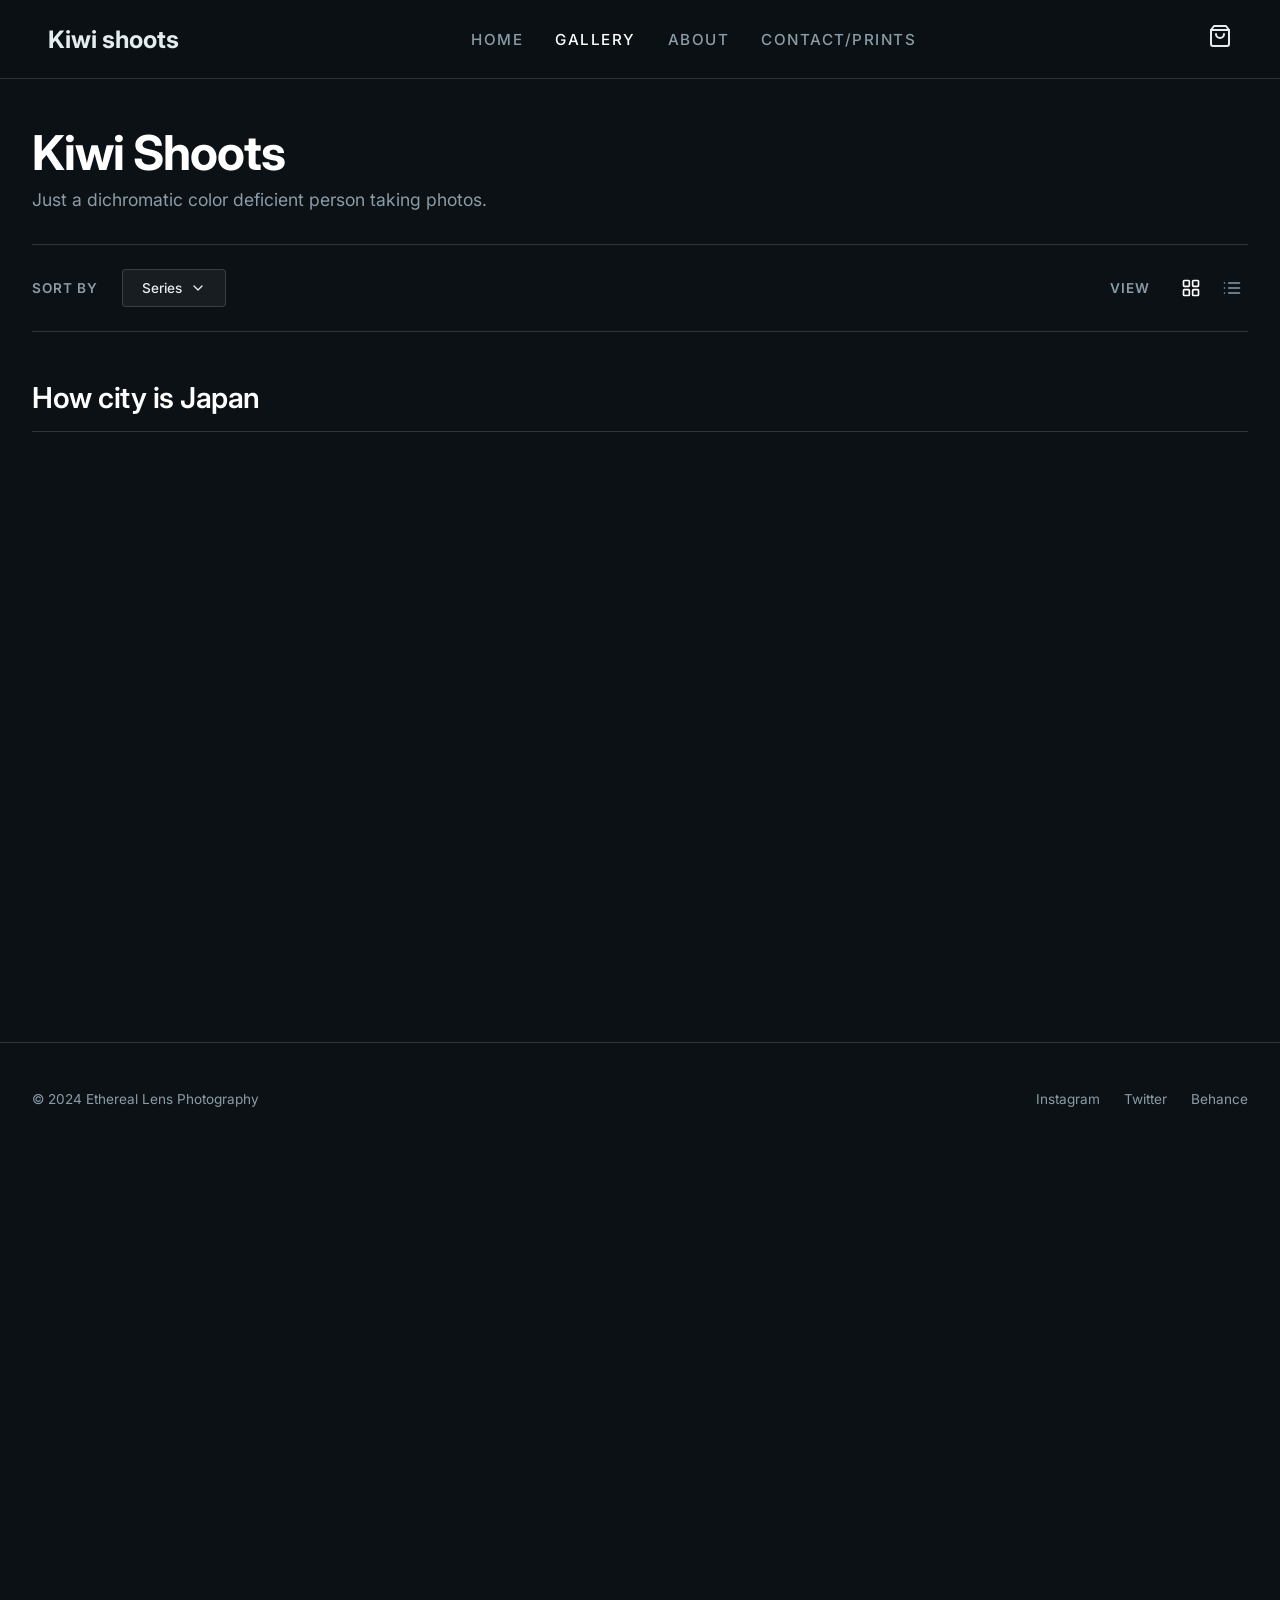
==== gallery.html @ 1f7233e6 "added gallery view" ====
<!DOCTYPE html>
<html lang="en">

<head>
    <meta charset="UTF-8">
    <meta name="viewport" content="width=device-width, initial-scale=1.0">
    <title>Gallery - Ethereal Lens</title>
    <meta name="description" content="A curated exploration of light, shadow, and the silent narratives found within the natural and built world.">
    <link rel="preconnect" href="https://fonts.googleapis.com">
    <link rel="preconnect" href="https://fonts.gstatic.com" crossorigin>
    <link href="https://fonts.googleapis.com/css2?family=Caveat:wght@400;600;700&family=Permanent+Marker&family=Inter:wght@300;400;500;600;700&display=swap" rel="stylesheet">
    <link rel="stylesheet" href="style.css">
    <link rel="stylesheet" href="gallery.css">
</head>

<body>
    <nav id="navbar">
        <div class="logo">Kiwi shoots</div>
        <div class="nav-links">
            <a href="index.html">Home</a>
            <a href="gallery.html" class="active">Gallery</a>
            <a href="#">About</a>
            <a href="#">Contact/Prints</a>
        </div>
        <div class="nav-icons">
            <svg id="bag-icon" xmlns="http://www.w3.org/2000/svg" width="24" height="24" fill="none"
                stroke="currentColor" stroke-width="2" stroke-linecap="round" stroke-linejoin="round">
                <path d="M6 2L3 6v14a2 2 0 0 0 2 2h14a2 2 0 0 0 2-2V6l-3-4z"></path>
                <line x1="3" y1="6" x2="21" y2="6"></line>
                <path d="M16 10a4 4 0 0 1-8 0"></path>
            </svg>
        </div>
    </nav>

    <main class="gallery-page-container">
        <header class="gallery-header">
            <h1 class="gallery-title">Kiwi Shoots</h1>
            <p class="gallery-subtitle">Just a dichromatic color deficient person taking photos.</p>
        </header>

        <div class="gallery-controls">
            <div class="control-group sort-group">
                <span class="control-label">SORT BY</span>
                <div class="control-dropdowns">
                    <button class="dropdown-btn" id="sort-btn">Series <svg xmlns="http://www.w3.org/2000/svg" width="16" height="16" viewBox="0 0 24 24" fill="none" stroke="currentColor" stroke-width="2" stroke-linecap="round" stroke-linejoin="round"><path d="m6 9 6 6 6-6"/></svg></button>
                </div>
            </div>
            
            <div class="control-group view-group">
                <span class="control-label">VIEW</span>
                <div class="view-toggles">
                    <button class="view-btn active" title="Justified Grid">
                        <svg xmlns="http://www.w3.org/2000/svg" width="20" height="20" viewBox="0 0 24 24" fill="none" stroke="currentColor" stroke-width="2" stroke-linecap="round" stroke-linejoin="round"><rect width="7" height="7" x="3" y="3" rx="1"/><rect width="7" height="7" x="14" y="3" rx="1"/><rect width="7" height="7" x="14" y="14" rx="1"/><rect width="7" height="7" x="3" y="14" rx="1"/></svg>
                    </button>
                    <button class="view-btn" title="List">
                        <svg xmlns="http://www.w3.org/2000/svg" width="20" height="20" viewBox="0 0 24 24" fill="none" stroke="currentColor" stroke-width="2" stroke-linecap="round" stroke-linejoin="round"><line x1="8" x2="21" y1="6" y2="6"/><line x1="8" x2="21" y1="12" y2="12"/><line x1="8" x2="21" y1="18" y2="18"/><line x1="3" x2="3.01" y1="6" y2="6"/><line x1="3" x2="3.01" y1="12" y2="12"/><line x1="3" x2="3.01" y1="18" y2="18"/></svg>
                    </button>
                </div>
            </div>
        </div>

        <section id="gallery-grid" class="justified-grid">
            <!-- Images will be dynamically injected here via gallery.js -->
        </section>

        <div id="scroll-sentinel" style="height: 100px; margin-top: 2rem;"></div>
    </main>

    <footer class="gallery-footer">
        <div class="footer-left">
            &copy; 2024 Ethereal Lens Photography
        </div>
        <div class="footer-right">
            <a href="#">Instagram</a>
            <a href="#">Twitter</a>
            <a href="#">Behance</a>
        </div>
    </footer>

    <script src="gallery.js"></script>
</body>

</html>
---- style.css ----
:root {
    --bg-color: #0b1115;
    --text-color: #e5ecef;
    --nav-bg: rgba(20, 25, 30, 0.7);
    --widget-bg: rgba(25, 35, 45, 0.6);
    --border-color: rgba(255, 255, 255, 0.1);
    --widget-margin-x: 0px;
    --widget-margin-y: 0px;
    --widget-scale: 1;
}

* {
    margin: 0;
    padding: 0;
    box-sizing: border-box;
}

body {
    background-color: var(--bg-color);
    color: var(--text-color);
    font-family: 'Caveat', cursive;
    overflow: hidden;
    font-size: 1.5rem;
}

/* Background image system */
#bg-container {
    position: absolute;
    top: 0;
    left: 0;
    width: 100vw;
    height: 100vh;
    z-index: -1;
    background: #000;
}

.bg-image {
    position: absolute;
    top: 0;
    left: 0;
    width: 100%;
    height: 100%;
    object-fit: cover;
    opacity: 0;
    transition: opacity 2s ease-in-out;
    pointer-events: none;
    z-index: -2;
}

.bg-image.active {
    opacity: 1;
    pointer-events: auto;
    z-index: -1;
}

/* Nav Bar */
#navbar {
    display: flex;
    justify-content: space-between;
    align-items: center;
    padding: 1.5rem 3rem;
    background: var(--nav-bg);
    backdrop-filter: blur(12px);
    -webkit-backdrop-filter: blur(12px);
    border-bottom: 1px solid var(--border-color);
    position: fixed;
    top: 0;
    left: 0;
    width: 100%;
    z-index: 100;
    transition: transform 0.4s ease-out, opacity 0.4s ease-out;
}

#navbar.hidden {
    transform: translateY(-100%);
    opacity: 0;
}

.logo {
    font-family: 'Permanent Marker', cursive;
    font-size: 2.2rem;
    letter-spacing: 2px;
}

.nav-links {
    display: flex;
    gap: 2rem;
}

.nav-links a {
    color: var(--text-color);
    text-decoration: none;
    font-size: 1.8rem;
    letter-spacing: 1.5px;
    transition: color 0.3s;
}

.nav-links a:hover {
    color: #ffffff;
    text-shadow: 0 0 10px rgba(255,255,255,0.5);
}

/* Widget */
#widget, .ghost-widget {
    position: absolute;
    display: flex;
    align-items: center;
    background: var(--widget-bg);
    backdrop-filter: blur(20px);
    -webkit-backdrop-filter: blur(20px);
    border-radius: 12px;
    padding: 1.5rem 2rem;
    border: 1px solid var(--border-color);
    box-shadow: 0 8px 32px rgba(0, 0, 0, 0.4);
    z-index: 50;
    transition: transform 0.3s cubic-bezier(0.2, 0, 0.2, 1), box-shadow 0.3s;
    transform: scale(var(--widget-scale));
    opacity: 1;
}

.ghost-widget {
    transition: opacity 2s ease-in-out;
    pointer-events: none;
    z-index: 49;
}

#widget.anim-fade-in {
    animation: widgetFadeIn 2s ease-in-out;
}

@keyframes widgetFadeIn {
    0% { opacity: 0; }
    100% { opacity: 1; }
}

#widget:hover {
    transform: scale(var(--widget-scale)) translateY(-5px);
    box-shadow: 0 12px 40px rgba(0, 0, 0, 0.6);
}

.time-container {
    display: flex;
    flex-direction: column;
}

#clock {
    font-family: 'Permanent Marker', cursive;
    font-size: 4.5rem;
    line-height: 1;
    margin-bottom: 0.2rem;
    text-shadow: 2px 2px 4px rgba(0,0,0,0.5);
}

#location-text {
    display: flex;
    align-items: center;
    gap: 0.5rem;
    font-size: 1.5rem;
    opacity: 0.9;
    letter-spacing: 1px;
}

.divider {
    width: 1px;
    height: 70px;
    background-color: var(--border-color);
    margin: 0 2rem;
}

.weather-container {
    display: flex;
    align-items: center;
    gap: 1rem;
}

.weather-info {
    display: flex;
    flex-direction: column;
}

#weather-temp {
    font-family: 'Permanent Marker', cursive;
    font-size: 2rem;
}

#weather-desc {
    font-size: 1.5rem;
    opacity: 0.8;
}

/* Photo Info */
#photo-info {
    position: absolute;
    top: 6.5rem;
    left: 3rem;
    letter-spacing: 2px;
    font-size: 1.1rem;
    font-weight: 600;
    white-space: nowrap;
    z-index: 50;
    transition: transform 0.4s ease-out, color 0.8s ease-in-out;
}

#photo-info.nav-hidden {
    transform: translateY(-3.5rem);
}



/* Dynamic Positioning Classes for Widget */
.corner-bottom-left { bottom: calc(var(--widget-margin-y) - 1.5rem); left: calc(var(--widget-margin-x) - 1.5rem); top: auto; right: auto; }
.corner-bottom-right { bottom: calc(var(--widget-margin-y) - 1.5rem); right: calc(var(--widget-margin-x) - 1.5rem); top: auto; left: auto; }
.corner-top-left { top: calc(var(--widget-margin-y) - 1.5rem); left: calc(var(--widget-margin-x) - 1.5rem); bottom: auto; right: auto; margin-top: 5rem; }
.corner-top-right { top: calc(var(--widget-margin-y) - 1.5rem); right: calc(var(--widget-margin-x) - 1.5rem); bottom: auto; left: auto; margin-top: 5rem; }
---- gallery.css ----
/* Gallery Page Styles */

:root {
    --gallery-bg: #0b1115;
    --gallery-text: #e5ecef;
    --gallery-muted: #8b9ca7;
    --gallery-accent: #ffffff;
    --gallery-border: rgba(255, 255, 255, 0.15);
    --font-heading: 'Inter', sans-serif;
    --font-body: 'Inter', sans-serif;
}

body {
    background-color: var(--gallery-bg);
    color: var(--gallery-text);
    font-family: var(--font-body);
    overflow-y: auto;
    overflow-x: hidden;
    margin: 0;
}

/* Nav adjustments for Gallery page */
#navbar {
    position: sticky;
    top: 0;
    transition: transform 0.4s ease-out, background-color 0.4s ease-out;
    background: rgba(11, 17, 21, 0.9);
    border-bottom: 1px solid var(--gallery-border);
}

.logo {
    font-family: var(--font-heading);
    font-weight: 700;
    font-size: 1.5rem;
    letter-spacing: 0px;
}

.nav-links {
    font-family: var(--font-heading);
    font-weight: 500;
    font-size: 0.95rem;
    letter-spacing: 1px;
    text-transform: uppercase;
}

.nav-links a {
    color: var(--gallery-muted);
    font-size: 0.95rem;
}

.nav-links a:hover,
.nav-links a.active {
    color: var(--gallery-accent);
    text-shadow: none;
}

/* Page Layout */
.gallery-page-container {
    max-width: 1400px;
    margin: 0 auto;
    padding: 3rem 2rem 2rem;
}

/* Header */
.gallery-header {
    margin-bottom: 2rem;
    max-width: 800px;
}

.gallery-title {
    font-family: var(--font-heading);
    font-weight: 700;
    font-size: 3rem;
    line-height: 1.1;
    margin-bottom: 0.5rem;
    letter-spacing: -1px;
    color: var(--gallery-accent);
}

.gallery-subtitle {
    font-size: 1.1rem;
    line-height: 1.4;
    color: var(--gallery-muted);
    font-weight: 400;
}

/* Controls */
.gallery-controls {
    display: flex;
    justify-content: space-between;
    align-items: center;
    border-top: 1px solid var(--gallery-border);
    border-bottom: 1px solid var(--gallery-border);
    padding: 1.5rem 0;
    margin-bottom: 3rem;
    font-size: 0.85rem;
    text-transform: uppercase;
    font-weight: 600;
    letter-spacing: 1px;
}

.control-group {
    display: flex;
    align-items: center;
    gap: 1.5rem;
}

.control-label {
    color: var(--gallery-muted);
}

.control-dropdowns {
    display: flex;
    gap: 1rem;
}

.dropdown-btn {
    background: rgba(255,255,255,0.05);
    border: 1px solid var(--gallery-border);
    color: var(--gallery-text);
    padding: 0.6rem 1.2rem;
    border-radius: 4px;
    cursor: pointer;
    font-family: var(--font-heading);
    font-size: 0.85rem;
    font-weight: 500;
    display: flex;
    align-items: center;
    gap: 0.5rem;
    transition: background 0.2s, border-color 0.2s;
}

.dropdown-btn:hover {
    background: rgba(255,255,255,0.1);
    border-color: rgba(255,255,255,0.3);
}

.view-toggles {
    display: flex;
    gap: 0.5rem;
}

.view-btn {
    background: transparent;
    border: none;
    color: var(--gallery-muted);
    cursor: pointer;
    padding: 0.4rem;
    border-radius: 4px;
    transition: color 0.2s, background 0.2s;
    display: flex;
}

.view-btn:hover {
    color: var(--gallery-accent);
    background: rgba(255,255,255,0.05);
}

.view-btn.active {
    color: var(--gallery-accent);
}

/* Series Grouping */
.series-section {
    margin-bottom: 6rem; /* The gap between series */
}

.series-header {
    margin-bottom: 2rem;
    border-bottom: 1px solid var(--gallery-border);
    padding-bottom: 1rem;
}

.series-name {
    font-family: var(--font-heading);
    font-size: 1.8rem;
    font-weight: 600;
    letter-spacing: -0.5px;
    color: var(--gallery-accent);
    text-transform: none;
}

.justified-grid {
    display: flex;
    flex-wrap: wrap;
    gap: 12px;
    justify-content: center;
}

.grid-item {
    position: relative;
    height: 350px;
    overflow: hidden;
    cursor: pointer;
    border-radius: 4px;
    transition: opacity 0.4s ease;
    opacity: 1; /* Default to visible since we fade in via JS */
}

/* Micro animations for layout items */
.grid-item:hover {
    z-index: 10;
}

.grid-item img {
    height: 100%;
    width: 100%;
    object-fit: contain;
    vertical-align: bottom;
    transition: transform 0.6s cubic-bezier(0.25, 0.46, 0.45, 0.94), filter 0.6s;
    background-color: rgba(255,255,255,0.05);
}

.grid-item:hover img {
    transform: scale(1.03);
    filter: brightness(1.1);
}

/* Metadata overlay on hover */
.item-overlay {
    position: absolute;
    bottom: 0;
    left: 0;
    width: 100%;
    padding: 4rem 1.5rem 1.5rem;
    background: linear-gradient(to top, rgba(0,0,0,0.8) 0%, rgba(0,0,0,0) 100%);
    opacity: 0;
    transition: opacity 0.3s ease;
    display: flex;
    flex-direction: column;
    pointer-events: none;
}

.grid-item:hover .item-overlay {
    opacity: 1;
}

.overlay-series {
    font-size: 0.8rem;
    text-transform: uppercase;
    letter-spacing: 2px;
    color: var(--gallery-muted);
    margin-bottom: 0.3rem;
    font-weight: 600;
}

.overlay-location {
    font-size: 1.1rem;
    color: var(--gallery-accent);
    font-weight: 500;
}

@keyframes fadeIn {
    to { opacity: 1; }
}

/* Footer / Load More */
.load-more-container {
    display: flex;
    justify-content: center;
    margin: 4rem 0;
}

.load-more-btn {
    background: var(--gallery-accent);
    color: var(--gallery-bg);
    border: none;
    padding: 1rem 2rem;
    font-family: var(--font-heading);
    font-size: 0.85rem;
    font-weight: 600;
    letter-spacing: 1px;
    cursor: pointer;
    border-radius: 4px;
    transition: transform 0.2s, box-shadow 0.2s;
}

.load-more-btn:hover {
    transform: translateY(-2px);
    box-shadow: 0 10px 20px rgba(255,255,255,0.15);
}

.gallery-footer {
    display: flex;
    justify-content: space-between;
    padding: 3rem 2rem;
    border-top: 1px solid var(--gallery-border);
    font-size: 0.85rem;
    color: var(--gallery-muted);
}

.footer-right {
    display: flex;
    gap: 1.5rem;
}

.footer-right a {
    color: var(--gallery-muted);
    text-decoration: none;
    transition: color 0.2s;
}

.footer-right a:hover {
    color: var(--gallery-accent);
}

/* Responsive adjustments */
@media (max-width: 768px) {
    .gallery-title {
        font-size: 3rem;
    }
    .grid-item {
        height: 200px;
    }
    .gallery-controls {
        flex-direction: column;
        align-items: flex-start;
        gap: 1.5rem;
    }
}
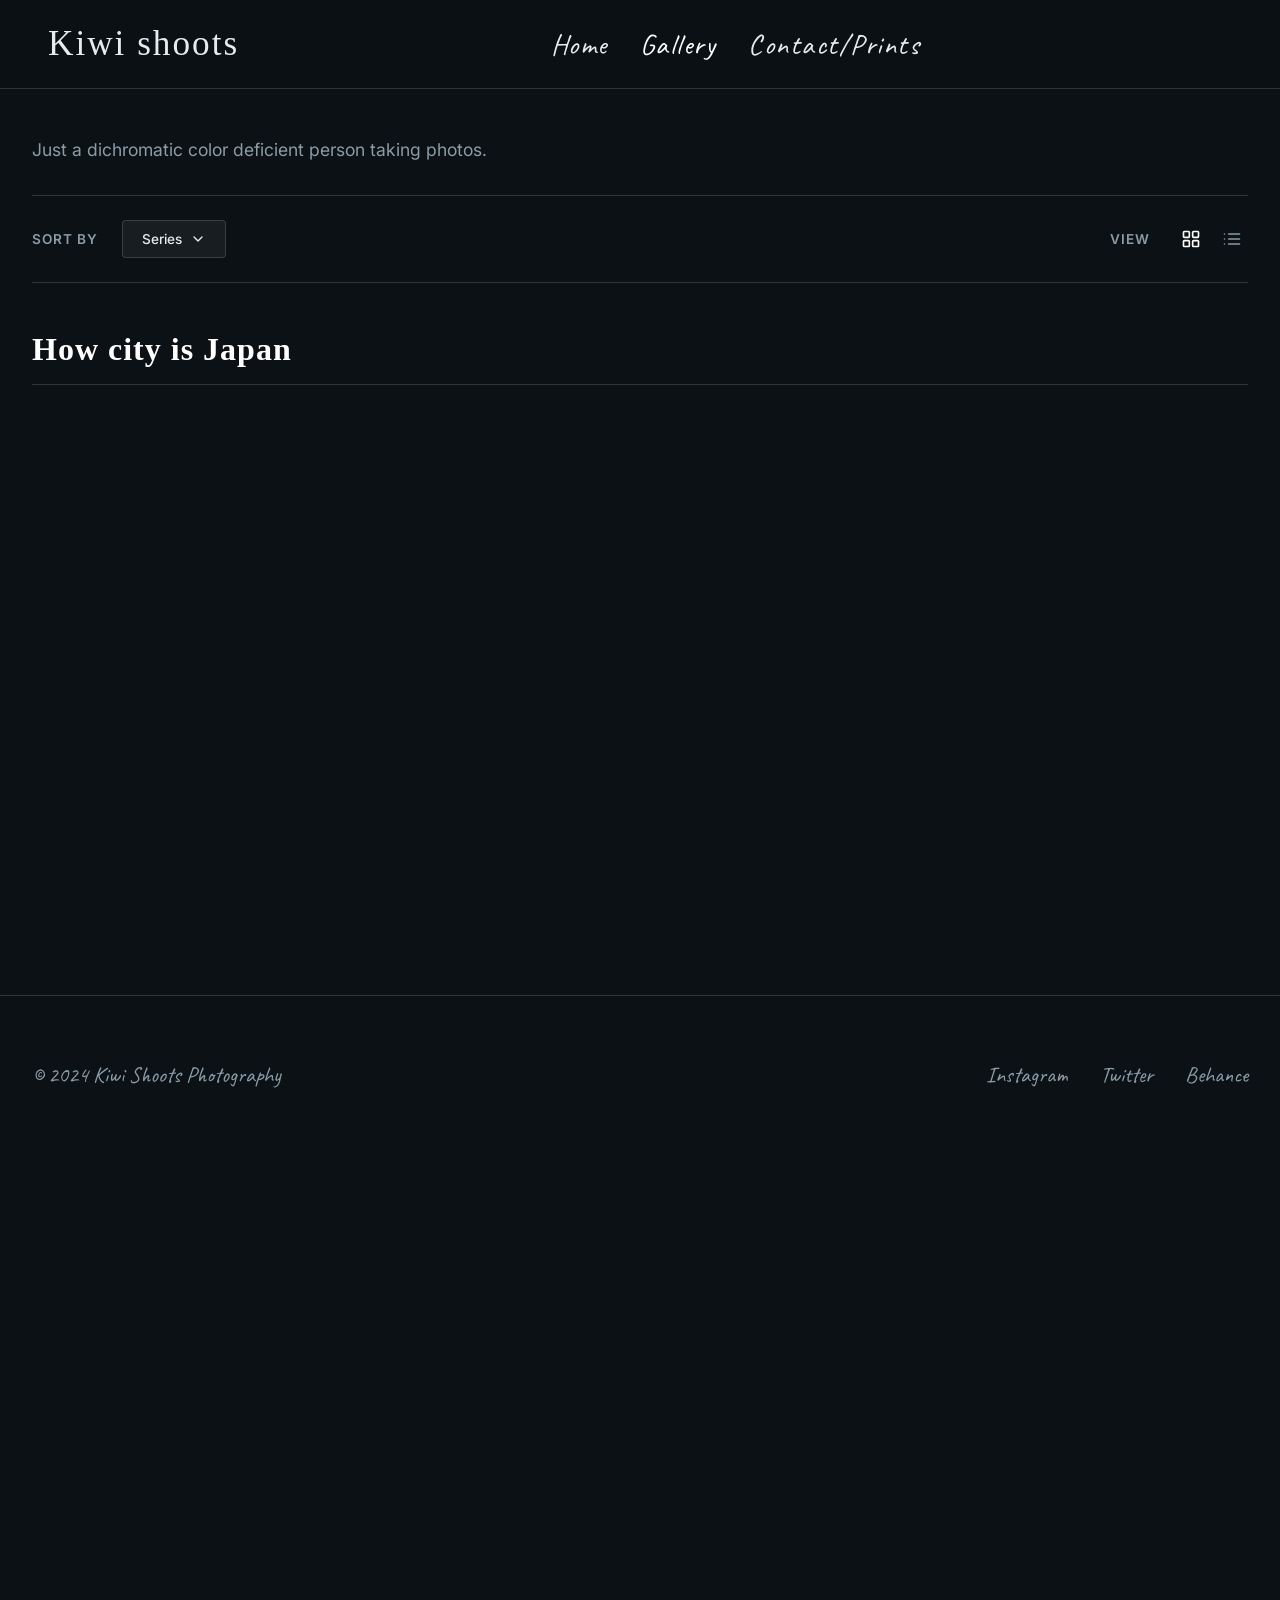
==== commit fa94ecc7: "added contact page" ====
--- a/gallery.html
+++ b/gallery.html
@@ -4,7 +4,7 @@
 <head>
     <meta charset="UTF-8">
     <meta name="viewport" content="width=device-width, initial-scale=1.0">
-    <title>Gallery - Ethereal Lens</title>
+    <title>Gallery - Kiwi Shoots</title>
     <meta name="description" content="A curated exploration of light, shadow, and the silent narratives found within the natural and built world.">
     <link rel="preconnect" href="https://fonts.googleapis.com">
     <link rel="preconnect" href="https://fonts.gstatic.com" crossorigin>
@@ -19,22 +19,15 @@
         <div class="nav-links">
             <a href="index.html">Home</a>
             <a href="gallery.html" class="active">Gallery</a>
-            <a href="#">About</a>
-            <a href="#">Contact/Prints</a>
+            <a href="contact.html">Contact/Prints</a>
         </div>
         <div class="nav-icons">
-            <svg id="bag-icon" xmlns="http://www.w3.org/2000/svg" width="24" height="24" fill="none"
-                stroke="currentColor" stroke-width="2" stroke-linecap="round" stroke-linejoin="round">
-                <path d="M6 2L3 6v14a2 2 0 0 0 2 2h14a2 2 0 0 0 2-2V6l-3-4z"></path>
-                <line x1="3" y1="6" x2="21" y2="6"></line>
-                <path d="M16 10a4 4 0 0 1-8 0"></path>
-            </svg>
+            <!-- Shopping bag removed -->
         </div>
     </nav>
 
     <main class="gallery-page-container">
         <header class="gallery-header">
-            <h1 class="gallery-title">Kiwi Shoots</h1>
             <p class="gallery-subtitle">Just a dichromatic color deficient person taking photos.</p>
         </header>
 
@@ -68,7 +61,7 @@
 
     <footer class="gallery-footer">
         <div class="footer-left">
-            &copy; 2024 Ethereal Lens Photography
+            &copy; 2024 Kiwi Shoots Photography
         </div>
         <div class="footer-right">
             <a href="#">Instagram</a>
--- a/gallery.css
+++ b/gallery.css
@@ -13,45 +13,28 @@
 body {
     background-color: var(--gallery-bg);
     color: var(--gallery-text);
-    font-family: var(--font-body);
+    /* Font family inherited from style.css */
     overflow-y: auto;
     overflow-x: hidden;
     margin: 0;
 }
 
-/* Nav adjustments for Gallery page */
+/* Nav adjustments for Gallery page - inheriting fonts from style.css */
 #navbar {
     position: sticky;
     top: 0;
     transition: transform 0.4s ease-out, background-color 0.4s ease-out;
     background: rgba(11, 17, 21, 0.9);
     border-bottom: 1px solid var(--gallery-border);
-}
-
-.logo {
-    font-family: var(--font-heading);
-    font-weight: 700;
-    font-size: 1.5rem;
-    letter-spacing: 0px;
-}
-
-.nav-links {
-    font-family: var(--font-heading);
-    font-weight: 500;
-    font-size: 0.95rem;
-    letter-spacing: 1px;
-    text-transform: uppercase;
-}
-
-.nav-links a {
-    color: var(--gallery-muted);
-    font-size: 0.95rem;
-}
-
-.nav-links a:hover,
+    display: flex; /* Ensure layout remains consistent */
+    justify-content: space-between;
+    align-items: center;
+    padding: 1.5rem 3rem;
+    z-index: 100;
+}
+
 .nav-links a.active {
     color: var(--gallery-accent);
-    text-shadow: none;
 }
 
 /* Page Layout */
@@ -79,9 +62,10 @@
 
 .gallery-subtitle {
     font-size: 1.1rem;
-    line-height: 1.4;
+    line-height: 1.5;
     color: var(--gallery-muted);
     font-weight: 400;
+    font-family: 'Inter', sans-serif; /* Consisteny with contact page descriptions */
 }
 
 /* Controls */
@@ -94,6 +78,7 @@
     padding: 1.5rem 0;
     margin-bottom: 3rem;
     font-size: 0.85rem;
+    font-family: 'Inter', sans-serif;
     text-transform: uppercase;
     font-weight: 600;
     letter-spacing: 1px;
@@ -121,7 +106,7 @@
     padding: 0.6rem 1.2rem;
     border-radius: 4px;
     cursor: pointer;
-    font-family: var(--font-heading);
+    font-family: 'Inter', sans-serif;
     font-size: 0.85rem;
     font-weight: 500;
     display: flex;
@@ -172,10 +157,9 @@
 }
 
 .series-name {
-    font-family: var(--font-heading);
-    font-size: 1.8rem;
-    font-weight: 600;
-    letter-spacing: -0.5px;
+    font-family: 'Permanent Marker', cursive;
+    font-size: 2rem;
+    letter-spacing: 1px;
     color: var(--gallery-accent);
     text-transform: none;
 }
@@ -236,18 +220,18 @@
 }
 
 .overlay-series {
-    font-size: 0.8rem;
-    text-transform: uppercase;
-    letter-spacing: 2px;
-    color: var(--gallery-muted);
-    margin-bottom: 0.3rem;
+    font-family: 'Caveat', cursive;
+    font-size: 1.2rem;
+    color: var(--gallery-muted);
+    margin-bottom: 0.1rem;
     font-weight: 600;
 }
 
 .overlay-location {
-    font-size: 1.1rem;
-    color: var(--gallery-accent);
-    font-weight: 500;
+    font-family: 'Caveat', cursive;
+    font-size: 1.6rem;
+    color: var(--gallery-accent);
+    font-weight: 700;
 }
 
 @keyframes fadeIn {
@@ -265,10 +249,10 @@
     background: var(--gallery-accent);
     color: var(--gallery-bg);
     border: none;
-    padding: 1rem 2rem;
-    font-family: var(--font-heading);
-    font-size: 0.85rem;
-    font-weight: 600;
+    padding: 1rem 2.5rem;
+    font-family: 'Inter', sans-serif;
+    font-size: 0.9rem;
+    font-weight: 700;
     letter-spacing: 1px;
     cursor: pointer;
     border-radius: 4px;
@@ -283,15 +267,16 @@
 .gallery-footer {
     display: flex;
     justify-content: space-between;
-    padding: 3rem 2rem;
+    padding: 4rem 2rem;
     border-top: 1px solid var(--gallery-border);
-    font-size: 0.85rem;
+    font-size: 1.4rem;
+    font-family: 'Caveat', cursive;
     color: var(--gallery-muted);
 }
 
 .footer-right {
     display: flex;
-    gap: 1.5rem;
+    gap: 2rem;
 }
 
 .footer-right a {
